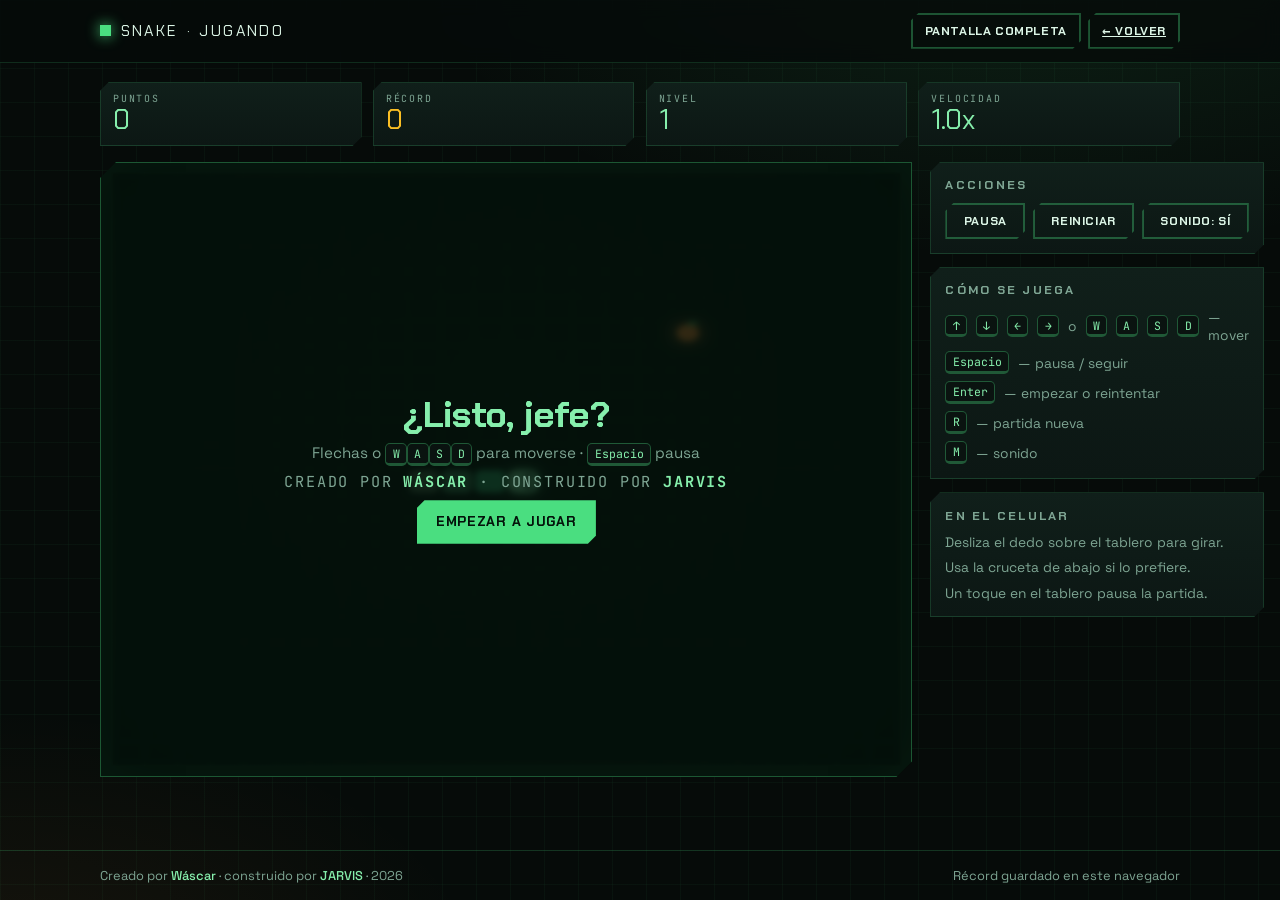
==== juego.html @ d571e1b0 "SNAKE - La Culebrita: juego completo con presentacion, creado por Wascar y JARVIS" ====
<!DOCTYPE html>
<html lang="es">
<head>
<meta charset="utf-8">
<meta name="viewport" content="width=device-width, initial-scale=1, viewport-fit=cover, maximum-scale=1">
<title>SNAKE · Jugar — La Culebrita</title>
<meta name="description" content="Juega a la culebrita: velocidad progresiva, récord guardado y controles para teclado y celular.">
<meta name="theme-color" content="#060b09">
<link rel="preconnect" href="https://fonts.googleapis.com">
<link rel="preconnect" href="https://fonts.gstatic.com" crossorigin>
<link href="https://fonts.googleapis.com/css2?family=Chakra+Petch:wght@600;700&family=Space+Grotesk:wght@400;500;700&family=JetBrains+Mono:wght@400;700&display=swap" rel="stylesheet">
<link rel="stylesheet" href="css/juego.css">
<link rel="icon" href="data:image/svg+xml,<svg xmlns='http://www.w3.org/2000/svg' viewBox='0 0 100 100'><text y='.9em' font-size='90'>🐍</text></svg>">
</head>
<body>

<header class="barra">
  <div class="barra-interna">
    <p class="marca"><span class="punto" aria-hidden="true"></span> SNAKE <span class="sufijo">· jugando</span></p>
    <div class="barra-acciones">
      <button class="boton fantasma pequeno" id="btn-pantalla" type="button"><span class="largo">Pantalla completa</span><span class="corto">⛶ Pantalla</span></button>
      <a class="boton fantasma pequeno" href="index.html">← Volver</a>
    </div>
  </div>
</header>

<main>
  <section class="hud" aria-label="Marcadores">
    <div class="dato"><span class="etiqueta-dato">Puntos</span><span class="valor" id="puntos">0</span></div>
    <div class="dato acento"><span class="etiqueta-dato">Récord</span><span class="valor" id="record">0</span></div>
    <div class="dato"><span class="etiqueta-dato">Nivel</span><span class="valor" id="nivel">1</span></div>
    <div class="dato"><span class="etiqueta-dato">Velocidad</span><span class="valor" id="velocidad">1.0x</span></div>
  </section>

  <section class="zona-juego">
    <div class="marco-tablero" id="marco">
      <canvas id="tablero" width="720" height="720" aria-label="Tablero del juego de la culebrita"></canvas>

      <!-- capa de inicio -->
      <div class="capa" id="capa-inicio">
        <h2>¿Listo, jefe?</h2>
        <p class="solo-teclado">Flechas o <kbd>W</kbd><kbd>A</kbd><kbd>S</kbd><kbd>D</kbd> para moverse · <kbd>Espacio</kbd> pausa</p>
        <p class="solo-tactil">Desliza el dedo para girar · toca el tablero para pausar</p>
        <p class="credito">Creado por <strong>Wáscar</strong> · construido por <strong>JARVIS</strong></p>
        <button class="boton" id="btn-empezar" type="button">Empezar a jugar</button>
      </div>

      <!-- capa de pausa -->
      <div class="capa" id="capa-pausa" hidden>
        <h2>En pausa</h2>
        <p>La culebrita le espera, sin prisa.</p>
        <button class="boton" id="btn-seguir" type="button">Seguir jugando</button>
      </div>

      <!-- capa de fin -->
      <div class="capa" id="capa-fin" hidden>
        <h2>Se acabó</h2>
        <p>Puntuación de esta partida</p>
        <p class="destacado" id="fin-puntos">0</p>
        <p id="fin-mensaje">¡Buen intento!</p>
        <button class="boton" id="btn-otra" type="button">Jugar otra vez</button>
      </div>
    </div>

    <aside class="lateral">
      <div class="caja">
        <h3>Acciones</h3>
        <div class="fila">
          <button class="boton fantasma pequeno" id="btn-pausa" type="button">Pausa</button>
          <button class="boton fantasma pequeno" id="btn-reiniciar" type="button">Reiniciar</button>
          <button class="boton fantasma pequeno" id="btn-sonido" type="button" aria-pressed="false">Sonido: sí</button>
        </div>
      </div>

      <div class="caja">
        <h3>Cómo se juega</h3>
        <ul class="ayuda">
          <li><kbd>↑</kbd><kbd>↓</kbd><kbd>←</kbd><kbd>→</kbd> o <kbd>W</kbd><kbd>A</kbd><kbd>S</kbd><kbd>D</kbd> — mover</li>
          <li><kbd>Espacio</kbd> — pausa / seguir</li>
          <li><kbd>Enter</kbd> — empezar o reintentar</li>
          <li><kbd>R</kbd> — partida nueva</li>
          <li><kbd>M</kbd> — sonido</li>
        </ul>
      </div>

      <div class="caja">
        <h3>En el celular</h3>
        <ul class="ayuda">
          <li>Desliza el dedo sobre el tablero para girar.</li>
          <li>Usa la cruceta de abajo si lo prefiere.</li>
          <li>Un toque en el tablero pausa la partida.</li>
        </ul>
      </div>
    </aside>
  </section>

  <nav class="cruceta" aria-label="Controles táctiles">
    <button class="arriba" type="button" data-dir="arriba" aria-label="Arriba">▲</button>
    <button class="izq" type="button" data-dir="izquierda" aria-label="Izquierda">◀</button>
    <button class="centro" type="button" data-dir="pausa" aria-label="Pausa">❚❚</button>
    <button class="der" type="button" data-dir="derecha" aria-label="Derecha">▶</button>
    <button class="abajo" type="button" data-dir="abajo" aria-label="Abajo">▼</button>
  </nav>
</main>

<footer class="pie">
  <div class="pie-interno">
    <span>Creado por <strong>Wáscar</strong> · construido por <strong>JARVIS</strong> · 2026</span>
    <span>Récord guardado en este navegador</span>
  </div>
</footer>

<script src="js/juego.js" defer></script>
</body>
</html>
---- css/juego.css ----
/* ============================================================
   SNAKE · La Culebrita — estilos de la sala de juego
   ============================================================ */

@layer reset, base, layout, comps;

@layer reset {
  *, *::before, *::after { box-sizing: border-box; }
  * { margin: 0; padding: 0; }
  img, canvas { display: block; max-width: 100%; }
  button, a { font: inherit; color: inherit; }
  ul { list-style: none; }
}

@layer base {
  :root {
    --fondo:         #060b09;
    --fondo-2:       #0a1310;
    --panel:         #0c1714;
    --panel-alto:    #101f1a;
    --fosforo:       #4ade80;
    --fosforo-suave: #86efac;
    --ambar:         #fbbf24;
    --naranja:       #fb923c;
    --rojo:          #f87171;
    --texto:         #dcf5e6;
    --tenue:         #7ea593;
    --linea:         rgba(74, 222, 128, .16);
    --linea-fuerte:  rgba(74, 222, 128, .34);
    --display: "Chakra Petch", "Segoe UI", sans-serif;
    --cuerpo:  "Space Grotesk", "Segoe UI", system-ui, sans-serif;
    --mono:    "JetBrains Mono", ui-monospace, "Cascadia Mono", monospace;
  }

  body {
    font-family: var(--cuerpo);
    color: var(--texto);
    min-height: 100dvh;
    background: var(--fondo);
    background-image:
      radial-gradient(900px 500px at 80% -10%, rgba(74, 222, 128, .12), transparent 70%),
      radial-gradient(700px 400px at 0% 110%, rgba(251, 146, 60, .07), transparent 70%),
      linear-gradient(rgba(74, 222, 128, .04) 1px, transparent 1px),
      linear-gradient(90deg, rgba(74, 222, 128, .04) 1px, transparent 1px);
    background-size: auto, auto, 34px 34px, 34px 34px;
    background-attachment: fixed;
    display: grid;
    grid-template-rows: auto 1fr auto;
    overflow-x: hidden;
  }

  h1, h2 { font-family: var(--display); font-weight: 700; line-height: 1.05; letter-spacing: -.02em; }
  ::selection { background: var(--fosforo); color: #04120a; }
  :focus-visible { outline: 3px solid var(--ambar); outline-offset: 3px; border-radius: 4px; }
}

@layer layout {
  .barra {
    border-bottom: 1px solid var(--linea);
    background: color-mix(in srgb, var(--fondo) 80%, transparent);
    backdrop-filter: blur(10px);
    position: sticky; top: 0; z-index: 10;
  }
  .barra-interna {
    width: min(1080px, 100% - 2rem);
    margin-inline: auto;
    display: flex; align-items: center; justify-content: space-between;
    gap: 1rem; padding-block: .8rem;
  }
  .marca {
    display: flex; align-items: center; gap: .6rem;
    font-family: var(--display); letter-spacing: .16em; text-transform: uppercase;
    font-size: .95rem;
  }
  .marca .punto {
    width: 11px; height: 11px; background: var(--fosforo);
    box-shadow: 0 0 14px var(--fosforo);
  }

  main {
    width: min(1080px, 100% - 2rem);
    margin-inline: auto;
    padding-block: 1.2rem 2rem;
    display: grid;
    gap: 1rem;
    align-content: start;
  }

  .zona-juego {
    display: grid;
    grid-template-columns: minmax(0, 1fr) 250px;
    gap: 1.1rem;
    align-items: start;
  }

  .pie {
    border-top: 1px solid var(--linea);
    color: var(--tenue);
    font-size: .8rem;
  }
  .pie-interno {
    width: min(1080px, 100% - 2rem); margin-inline: auto;
    padding-block: 1rem;
    display: flex; flex-wrap: wrap; gap: .5rem 1.5rem; justify-content: space-between;
  }
}

@layer comps {
  /* --- HUD --- */
  .hud {
    display: grid;
    grid-template-columns: repeat(4, minmax(0, 1fr));
    gap: .7rem;
  }

  .dato {
    border: 1px solid var(--linea);
    background: linear-gradient(180deg, var(--panel-alto), var(--panel));
    padding: .6rem .75rem;
    clip-path: polygon(9px 0, 100% 0, 100% calc(100% - 9px), calc(100% - 9px) 100%, 0 100%, 0 9px);
  }
  .dato .etiqueta-dato {
    font-family: var(--mono); font-size: .62rem; letter-spacing: .18em;
    text-transform: uppercase; color: var(--tenue); display: block;
  }
  .dato .valor {
    font-family: var(--display); font-size: clamp(1.2rem, 3.4vw, 1.7rem);
    color: var(--fosforo-suave); line-height: 1.1;
  }
  .dato.acento .valor { color: var(--ambar); }

  /* --- tablero --- */
  .marco-tablero {
    position: relative;
    border: 1px solid var(--linea-fuerte);
    background: #04100a;
    padding: .6rem;
    box-shadow: inset 0 0 60px rgba(74, 222, 128, .05), 0 30px 60px -34px rgba(0, 0, 0, .95);
    clip-path: polygon(16px 0, 100% 0, 100% calc(100% - 16px), calc(100% - 16px) 100%, 0 100%, 0 16px);
  }

  #tablero {
    width: 100%;
    aspect-ratio: 1 / 1;
    max-height: min(66dvh, 620px);
    margin-inline: auto;
    background: #04100a;
    touch-action: none;      /* que el deslizamiento no haga scroll */
  }

  /* --- capas de mensaje --- */
  .capa {
    position: absolute; inset: .6rem;
    display: grid; place-content: center; gap: .55rem;
    text-align: center;
    background: color-mix(in srgb, #04100a 82%, transparent);
    backdrop-filter: blur(3px);
    padding: 1rem;
    transition: opacity .22s ease, visibility .22s ease;
  }
  .capa[hidden] { display: none; }
  .capa h2 { font-size: clamp(1.4rem, 5vw, 2.3rem); color: var(--fosforo-suave); }
  .capa p { color: var(--tenue); font-size: .95rem; }
  .capa .destacado { font-family: var(--display); color: var(--ambar); font-size: 1.5rem; }
  .capa .boton { justify-self: center; }

  /* --- botones --- */
  .boton {
    display: inline-flex; align-items: center; gap: .5rem;
    font-family: var(--display); font-weight: 700; letter-spacing: .05em;
    text-transform: uppercase; font-size: .85rem;
    padding: .7rem 1.1rem;
    border: 2px solid var(--fosforo);
    background: var(--fosforo); color: #04120a;
    cursor: pointer;
    transition: transform .14s ease, box-shadow .14s ease, background .14s ease, color .14s ease, border-color .14s ease;
    clip-path: polygon(8px 0, 100% 0, 100% calc(100% - 8px), calc(100% - 8px) 100%, 0 100%, 0 8px);
  }
  .boton:hover { transform: translate(-2px, -2px); box-shadow: 5px 5px 0 rgba(4, 10, 7, .9), 0 0 22px rgba(74, 222, 128, .4); }
  .boton:active { transform: translate(1px, 1px); box-shadow: 2px 2px 0 rgba(4, 10, 7, .9); }
  .boton.fantasma {
    background: transparent; color: var(--texto);
    border-color: var(--linea-fuerte); box-shadow: none;
  }
  .boton.fantasma:hover { border-color: var(--fosforo); color: var(--fosforo); box-shadow: 0 0 20px rgba(74, 222, 128, .2); }
  .boton.pequeno { padding: .5rem .75rem; font-size: .76rem; }
  .boton[aria-pressed="true"] { background: var(--ambar); border-color: var(--ambar); }

  .barra-acciones { display: flex; gap: .45rem; align-items: center; flex-wrap: wrap; }
  .corto { display: none; }
  .solo-tactil { display: none; }

  /* autoría: bien visible, como pidió el jefe */
  .credito {
    font-family: var(--mono); font-size: .7rem; letter-spacing: .12em;
    text-transform: uppercase; color: var(--fosforo);
  }
  .credito strong { color: var(--fosforo-suave); }
  .pie strong { color: var(--fosforo-suave); font-weight: 500; }

  /* --- columna lateral --- */
  .lateral { display: grid; gap: .8rem; }

  .caja {
    border: 1px solid var(--linea);
    background: linear-gradient(180deg, var(--panel-alto), var(--panel));
    padding: .9rem;
    clip-path: polygon(10px 0, 100% 0, 100% calc(100% - 10px), calc(100% - 10px) 100%, 0 100%, 0 10px);
  }
  .caja h3 {
    font-family: var(--display); font-size: .78rem; letter-spacing: .18em;
    text-transform: uppercase; color: var(--tenue); margin-bottom: .6rem;
  }
  .caja .fila { display: flex; gap: .5rem; flex-wrap: wrap; }
  .caja .fila .boton { flex: 1 1 auto; justify-content: center; }

  .ayuda { display: grid; gap: .45rem; font-size: .86rem; color: var(--tenue); }
  .ayuda li { display: flex; align-items: center; gap: .55rem; }
  kbd {
    font-family: var(--mono); font-size: .72rem;
    background: var(--fondo-2); border: 1px solid var(--linea-fuerte);
    border-bottom-width: 3px; border-radius: 5px; padding: .12rem .4rem;
    color: var(--fosforo-suave);
  }

  /* --- cruceta táctil --- */
  .cruceta {
    display: none;
    grid-template-columns: repeat(3, 58px);
    grid-template-rows: repeat(3, 58px);
    gap: .4rem;
    justify-content: center;
  }
  .cruceta button {
    border: 1px solid var(--linea-fuerte);
    background: linear-gradient(180deg, var(--panel-alto), var(--panel));
    color: var(--fosforo);
    font-size: 1.35rem;
    cursor: pointer;
    clip-path: polygon(8px 0, 100% 0, 100% calc(100% - 8px), calc(100% - 8px) 100%, 0 100%, 0 8px);
  }
  .cruceta button:active { background: var(--fosforo); color: #04120a; }
  .cruceta .arriba { grid-area: 1 / 2; }
  .cruceta .izq { grid-area: 2 / 1; }
  .cruceta .centro { grid-area: 2 / 2; font-size: 1rem; }
  .cruceta .der { grid-area: 2 / 3; }
  .cruceta .abajo { grid-area: 3 / 2; }

  .aviso-girar { display: none; }

  /* destello al morir */
  .flash { animation: destello .45s ease; }
}

@keyframes destello {
  0%   { box-shadow: inset 0 0 0 0 rgba(248, 113, 113, 0), 0 0 0 rgba(248,113,113,0); }
  35%  { box-shadow: inset 0 0 90px rgba(248, 113, 113, .5), 0 0 40px rgba(248, 113, 113, .35); }
  100% { box-shadow: inset 0 0 0 0 rgba(248, 113, 113, 0), 0 0 0 rgba(248,113,113,0); }
}

/* --- adaptaciones --- */
@media (hover: none) and (pointer: coarse) {
  .cruceta { display: grid; }
  /* el texto de ayuda cambia: en tactil se habla del dedo, no del teclado */
  .solo-teclado { display: none; }
  .solo-tactil { display: block; }
  /* sin zoom por doble toque y sin retardo de 300 ms */
  .boton, .cruceta button, .capa { touch-action: manipulation; }
}

@media (max-width: 900px) {
  .zona-juego { grid-template-columns: 1fr; }
  .hud { gap: .5rem; }
  .lateral { grid-auto-flow: row; }
}

/* --- teléfono en vertical: cabe todo, se juega con el pulgar --- */
@media (max-width: 620px) {
  main { width: min(1080px, 100% - 1rem); padding-block: .5rem .8rem; gap: .5rem; }
  .barra-interna { padding-block: .45rem; }
  .marca { font-size: .78rem; letter-spacing: .1em; }
  .barra-acciones .boton { padding: .4rem .55rem; font-size: .68rem; }

  .hud { grid-template-columns: repeat(4, minmax(0, 1fr)); gap: .3rem; }
  .dato { padding: .32rem .42rem; clip-path: polygon(6px 0, 100% 0, 100% calc(100% - 6px), calc(100% - 6px) 100%, 0 100%, 0 6px); }
  .dato .etiqueta-dato { font-size: .5rem; letter-spacing: .08em; }
  .dato .valor { font-size: .98rem; }

  .marco-tablero { padding: .4rem; }
  /* el tablero se queda con lo que sobra: HUD arriba, acciones y cruceta abajo */
  #tablero { max-height: calc(100dvh - 350px); }

  /* barra compacta y textos de dedo */
  .sufijo, .largo { display: none; }
  .corto { display: inline; }
  .solo-teclado { display: none; }
  .solo-tactil { display: block; }

  .lateral { grid-template-columns: 1fr; }
  .lateral .caja:nth-child(2), .lateral .caja:nth-child(3) { display: none; }
  .caja { padding: .6rem; }

  .cruceta { grid-template-columns: repeat(3, minmax(58px, 82px)); grid-template-rows: repeat(3, 58px); gap: .35rem; }
  /* en pantalla de telefono la cruceta va SIEMPRE visible (no solo si el
     navegador declara puntero tactil) */
  .cruceta { display: grid; }
  .capa h2 { font-size: 1.3rem; }
  .capa p { font-size: .85rem; }
  .pie { font-size: .7rem; }
  .pie-interno { padding-block: .6rem; }
}

/* --- teléfono apaisado: tablero a la izquierda, mandos a la derecha --- */
@media (orientation: landscape) and (max-height: 560px) {
  .barra { position: static; }
  main { padding-block: .35rem .5rem; gap: .45rem; }
  .zona-juego { grid-template-columns: minmax(0, 1fr) 180px; gap: .5rem; }
  #tablero { max-height: calc(100dvh - 170px); }
  .lateral .caja:nth-child(2), .lateral .caja:nth-child(3) { display: none; }
  .hud { grid-template-columns: repeat(4, minmax(0, 1fr)); }
}

@media (prefers-reduced-motion: reduce) {
  * { animation-duration: .001ms !important; transition-duration: .001ms !important; }
}
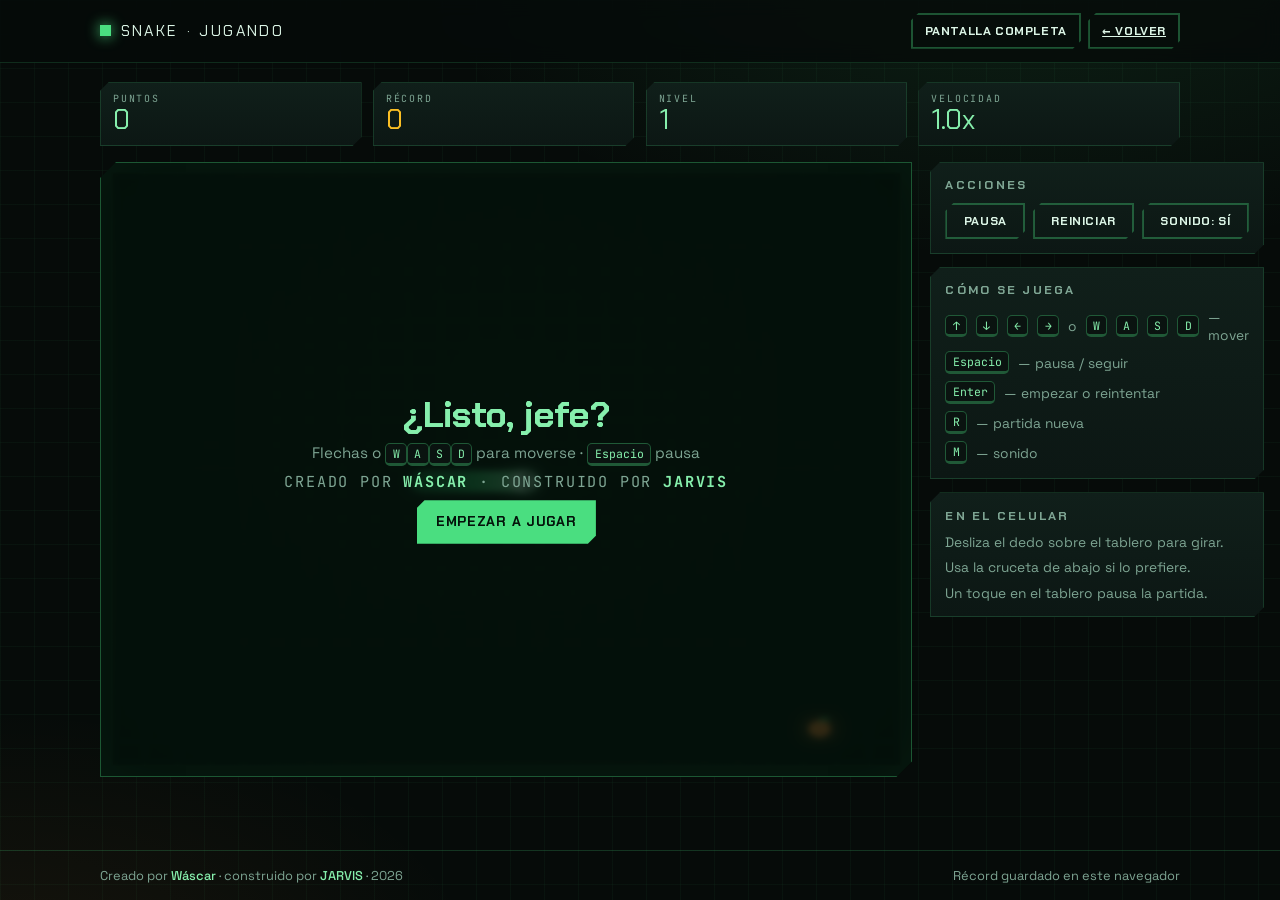
==== commit 2266db43: "Culebrita: cinta continua con curvas suaves y giro nacido en la cabeza" ====
--- a/juego.html
+++ b/juego.html
@@ -1,4 +1,4 @@
-<!DOCTYPE html>
+﻿<!DOCTYPE html>
 <html lang="es">
 <head>
 <meta charset="utf-8">
@@ -9,7 +9,7 @@
 <link rel="preconnect" href="https://fonts.googleapis.com">
 <link rel="preconnect" href="https://fonts.gstatic.com" crossorigin>
 <link href="https://fonts.googleapis.com/css2?family=Chakra+Petch:wght@600;700&family=Space+Grotesk:wght@400;500;700&family=JetBrains+Mono:wght@400;700&display=swap" rel="stylesheet">
-<link rel="stylesheet" href="css/juego.css">
+<link rel="stylesheet" href="css/juego.css?v=2">
 <link rel="icon" href="data:image/svg+xml,<svg xmlns='http://www.w3.org/2000/svg' viewBox='0 0 100 100'><text y='.9em' font-size='90'>🐍</text></svg>">
 </head>
 <body>
@@ -110,6 +110,6 @@
   </div>
 </footer>
 
-<script src="js/juego.js" defer></script>
+<script src="js/juego.js?v=2" defer></script>
 </body>
 </html>
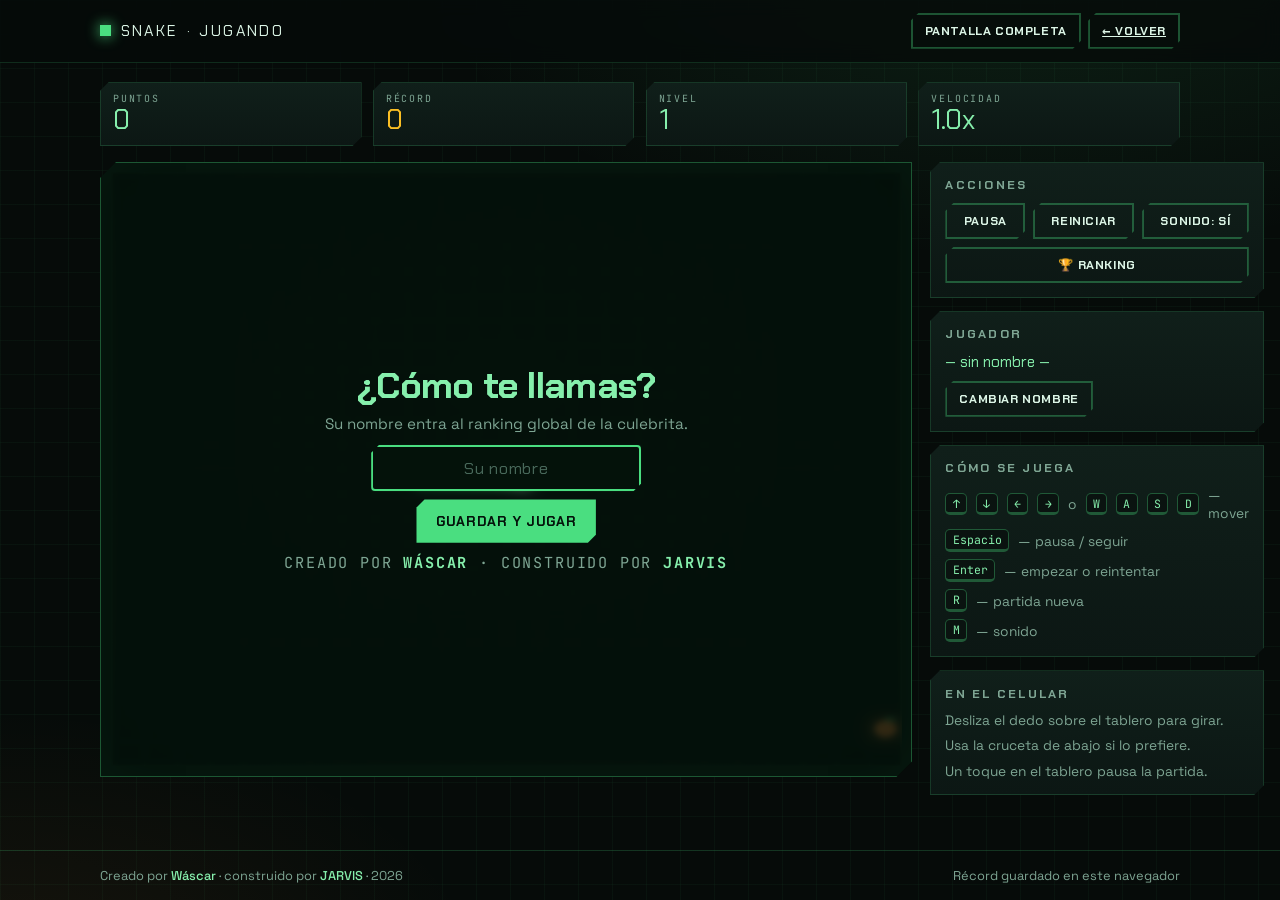
==== commit 558ce654: "Ranking global: nombre del jugador, envio del puntaje y top 10" ====
--- a/juego.html
+++ b/juego.html
@@ -36,6 +36,30 @@
     <div class="marco-tablero" id="marco">
       <canvas id="tablero" width="720" height="720" aria-label="Tablero del juego de la culebrita"></canvas>
 
+      <!-- capa de nombre (la primera vez) -->
+      <div class="capa" id="capa-nombre" hidden>
+        <h2>¿Cómo te llamas?</h2>
+        <p>Su nombre entra al ranking global de la culebrita.</p>
+        <form class="form-nombre" id="form-nombre" autocomplete="off">
+          <input class="campo" id="campo-nombre" type="text" maxlength="12" placeholder="Su nombre" aria-label="Su nombre" autocapitalize="words">
+          <button class="boton" id="btn-guardar-nombre" type="submit">Guardar y jugar</button>
+        </form>
+        <p class="aviso" id="aviso-nombre" hidden></p>
+        <p class="credito">Creado por <strong>Wáscar</strong> · construido por <strong>JARVIS</strong></p>
+      </div>
+
+      <!-- capa del ranking -->
+      <div class="capa capa-lista" id="capa-ranking" hidden>
+        <h2>Ranking global</h2>
+        <p class="sub" id="ranking-sub">Cargando…</p>
+        <ul class="ranking" id="ranking-lista"></ul>
+        <p class="aviso" id="aviso-ranking" hidden></p>
+        <div class="fila">
+          <button class="boton fantasma pequeno" id="btn-ranking-refrescar" type="button">Actualizar</button>
+          <button class="boton pequeno" id="btn-ranking-cerrar" type="button">Cerrar</button>
+        </div>
+      </div>
+
       <!-- capa de inicio -->
       <div class="capa" id="capa-inicio">
         <h2>¿Listo, jefe?</h2>
@@ -58,6 +82,7 @@
         <p>Puntuación de esta partida</p>
         <p class="destacado" id="fin-puntos">0</p>
         <p id="fin-mensaje">¡Buen intento!</p>
+        <p class="puesto" id="fin-ranking"></p>
         <button class="boton" id="btn-otra" type="button">Jugar otra vez</button>
       </div>
     </div>
@@ -69,7 +94,14 @@
           <button class="boton fantasma pequeno" id="btn-pausa" type="button">Pausa</button>
           <button class="boton fantasma pequeno" id="btn-reiniciar" type="button">Reiniciar</button>
           <button class="boton fantasma pequeno" id="btn-sonido" type="button" aria-pressed="false">Sonido: sí</button>
+          <button class="boton fantasma pequeno" id="btn-ranking" type="button">🏆 Ranking</button>
         </div>
+      </div>
+
+      <div class="caja">
+        <h3>Jugador</h3>
+        <p class="quien" id="quien">—</p>
+        <button class="boton fantasma pequeno" id="btn-cambiar-nombre" type="button">Cambiar nombre</button>
       </div>
 
       <div class="caja">
@@ -110,6 +142,7 @@
   </div>
 </footer>
 
-<script src="js/juego.js?v=2" defer></script>
+<script src="js/ranking.js?v=3" defer></script>
+<script src="js/juego.js?v=3" defer></script>
 </body>
 </html>
--- a/css/juego.css
+++ b/css/juego.css
@@ -316,10 +316,80 @@
   main { padding-block: .35rem .5rem; gap: .45rem; }
   .zona-juego { grid-template-columns: minmax(0, 1fr) 180px; gap: .5rem; }
   #tablero { max-height: calc(100dvh - 170px); }
-  .lateral .caja:nth-child(2), .lateral .caja:nth-child(3) { display: none; }
+  .lateral .caja:nth-child(3), .lateral .caja:nth-child(4) { display: none; }
   .hud { grid-template-columns: repeat(4, minmax(0, 1fr)); }
 }
 
 @media (prefers-reduced-motion: reduce) {
   * { animation-duration: .001ms !important; transition-duration: .001ms !important; }
 }
+
+/* --- nombre del jugador y ranking global --- */
+@layer comps {
+  .form-nombre {
+    display: grid; gap: .5rem;
+    justify-self: center; width: min(270px, 100%);
+    margin-top: .2rem;
+  }
+  .campo {
+    width: 100%;
+    font-family: var(--display); font-size: 1.05rem; letter-spacing: .04em;
+    color: var(--fosforo-suave); background: #04120a;
+    border: 2px solid var(--linea-fuerte);
+    padding: .65rem .8rem; text-align: center;
+    clip-path: polygon(8px 0, 100% 0, 100% calc(100% - 8px), calc(100% - 8px) 100%, 0 100%, 0 8px);
+  }
+  .campo::placeholder { color: #48685a; }
+  .campo:focus { outline: none; border-color: var(--fosforo); box-shadow: 0 0 22px rgba(74, 222, 128, .22); }
+
+  .aviso {
+    font-family: var(--mono); font-size: .78rem; letter-spacing: .03em;
+    color: var(--ambar); max-width: 30ch; margin-inline: auto;
+  }
+
+  .puesto { font-family: var(--mono); font-size: .76rem; color: var(--fosforo); }
+
+  .capa-lista { align-content: center; }
+  .capa-lista .sub { font-size: .8rem; }
+  .capa-lista .fila { display: flex; gap: .5rem; justify-content: center; margin-top: .3rem; }
+
+  .ranking {
+    list-style: none; padding: 0; margin: .2rem auto 0;
+    width: min(370px, 100%);
+    max-height: min(48vh, 330px); overflow-y: auto;
+    display: grid; gap: 3px; text-align: left;
+  }
+  .ranking li {
+    display: grid; grid-template-columns: 1.9rem 1fr auto;
+    align-items: center; gap: .5rem;
+    padding: .4rem .6rem;
+    background: rgba(12, 23, 20, .8);
+    border: 1px solid var(--linea);
+    font-size: .84rem; line-height: 1.2;
+  }
+  .ranking li .pos { font-family: var(--mono); font-size: .76rem; color: var(--tenue); }
+  .ranking li .nom {
+    color: var(--texto);
+    overflow: hidden; text-overflow: ellipsis; white-space: nowrap;
+  }
+  .ranking li .pts { font-family: var(--display); color: var(--fosforo-suave); }
+  .ranking li.yo { border-color: var(--fosforo); background: rgba(74, 222, 128, .13); }
+  .ranking li.yo .nom { color: var(--fosforo-suave); }
+  .ranking li.vacio {
+    grid-template-columns: 1fr; justify-items: center;
+    color: var(--tenue); text-align: center;
+  }
+
+  .quien {
+    font-family: var(--display); font-size: .95rem;
+    color: var(--fosforo-suave); margin-bottom: .55rem;
+    overflow: hidden; text-overflow: ellipsis; white-space: nowrap;
+  }
+}
+
+@media (max-width: 620px) {
+  .capa h2 { font-size: 1.25rem; }
+  .form-nombre { width: min(235px, 100%); }
+  .ranking { max-height: 42vh; width: 100%; }
+  .ranking li { font-size: .8rem; padding: .36rem .5rem; }
+}
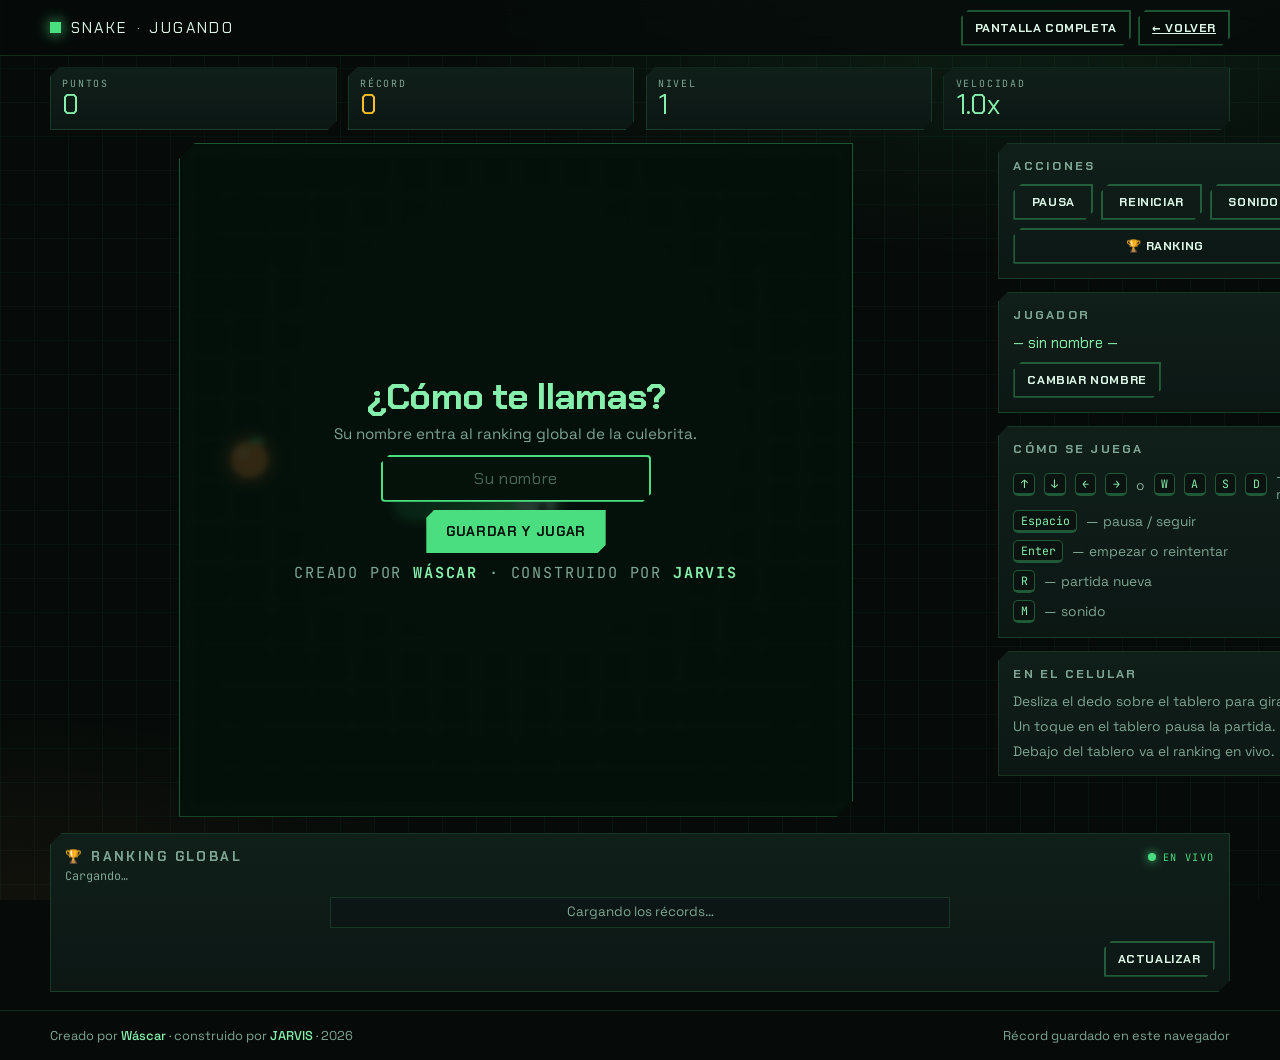
==== commit 545a6274: "Zoom grande del tablero, giro instantaneo y ranking en vivo bajo el area de juego" ====
--- a/juego.html
+++ b/juego.html
@@ -1,4 +1,4 @@
-﻿<!DOCTYPE html>
+<!DOCTYPE html>
 <html lang="es">
 <head>
 <meta charset="utf-8">
@@ -9,7 +9,7 @@
 <link rel="preconnect" href="https://fonts.googleapis.com">
 <link rel="preconnect" href="https://fonts.gstatic.com" crossorigin>
 <link href="https://fonts.googleapis.com/css2?family=Chakra+Petch:wght@600;700&family=Space+Grotesk:wght@400;500;700&family=JetBrains+Mono:wght@400;700&display=swap" rel="stylesheet">
-<link rel="stylesheet" href="css/juego.css?v=2">
+<link rel="stylesheet" href="css/juego.css?v=6">
 <link rel="icon" href="data:image/svg+xml,<svg xmlns='http://www.w3.org/2000/svg' viewBox='0 0 100 100'><text y='.9em' font-size='90'>🐍</text></svg>">
 </head>
 <body>
@@ -87,6 +87,25 @@
       </div>
     </div>
 
+    <!-- ===== RANKING GLOBAL EN VIVO (orden del jefe, 16/09/2026) =====
+         Va pegado debajo del área de juego. Los mandos de flechas se fueron:
+         se juega deslizando el dedo, y en su sitio manda el ranking, que se
+         refresca solo cada 30 s y cada vez que alguien rompe su récord. -->
+    <section class="panel-ranking" id="panel-ranking" aria-label="Ranking global en vivo">
+      <div class="panel-cabeza">
+        <h3>🏆 Ranking global</h3>
+        <span class="vivo"><span class="punto-vivo" aria-hidden="true"></span> en vivo</span>
+      </div>
+      <p class="sub" id="panel-ranking-sub">Cargando…</p>
+      <ol class="ranking ranking-largo" id="panel-ranking-lista">
+        <li class="vacio">Cargando los récords…</li>
+      </ol>
+      <p class="aviso" id="panel-ranking-aviso" hidden></p>
+      <div class="panel-pie">
+        <button class="boton fantasma pequeno" id="btn-panel-refrescar" type="button">Actualizar</button>
+      </div>
+    </section>
+
     <aside class="lateral">
       <div class="caja">
         <h3>Acciones</h3>
@@ -119,20 +138,14 @@
         <h3>En el celular</h3>
         <ul class="ayuda">
           <li>Desliza el dedo sobre el tablero para girar.</li>
-          <li>Usa la cruceta de abajo si lo prefiere.</li>
           <li>Un toque en el tablero pausa la partida.</li>
+          <li>Debajo del tablero va el ranking en vivo.</li>
         </ul>
       </div>
     </aside>
   </section>
 
-  <nav class="cruceta" aria-label="Controles táctiles">
-    <button class="arriba" type="button" data-dir="arriba" aria-label="Arriba">▲</button>
-    <button class="izq" type="button" data-dir="izquierda" aria-label="Izquierda">◀</button>
-    <button class="centro" type="button" data-dir="pausa" aria-label="Pausa">❚❚</button>
-    <button class="der" type="button" data-dir="derecha" aria-label="Derecha">▶</button>
-    <button class="abajo" type="button" data-dir="abajo" aria-label="Abajo">▼</button>
-  </nav>
+  </section>
 </main>
 
 <footer class="pie">
@@ -142,7 +155,7 @@
   </div>
 </footer>
 
-<script src="js/ranking.js?v=3" defer></script>
-<script src="js/juego.js?v=3" defer></script>
+<script src="js/ranking.js?v=6" defer></script>
+<script src="js/juego.js?v=6" defer></script>
 </body>
 </html>
--- a/css/juego.css
+++ b/css/juego.css
@@ -62,10 +62,10 @@
     position: sticky; top: 0; z-index: 10;
   }
   .barra-interna {
-    width: min(1080px, 100% - 2rem);
+    width: min(1180px, 100% - 2rem);
     margin-inline: auto;
     display: flex; align-items: center; justify-content: space-between;
-    gap: 1rem; padding-block: .8rem;
+    gap: 1rem; padding-block: .6rem;
   }
   .marca {
     display: flex; align-items: center; gap: .6rem;
@@ -78,20 +78,27 @@
   }
 
   main {
-    width: min(1080px, 100% - 2rem);
+    width: min(1180px, 100% - 2rem);
     margin-inline: auto;
-    padding-block: 1.2rem 2rem;
+    padding-block: .7rem 1.1rem;
     display: grid;
-    gap: 1rem;
+    gap: .8rem;
     align-content: start;
   }
 
   .zona-juego {
     display: grid;
-    grid-template-columns: minmax(0, 1fr) 250px;
-    gap: 1.1rem;
+    grid-template-columns: minmax(0, 1fr) 232px;
+    /* el ranking manda debajo del área de juego (orden del jefe, 16/09/2026) */
+    grid-template-areas:
+      "tablero lateral"
+      "ranking ranking";
+    gap: 1rem;
     align-items: start;
   }
+  .marco-tablero { grid-area: tablero; }
+  .lateral { grid-area: lateral; }
+  .panel-ranking { grid-area: ranking; }
 
   .pie {
     border-top: 1px solid var(--linea);
@@ -99,7 +106,7 @@
     font-size: .8rem;
   }
   .pie-interno {
-    width: min(1080px, 100% - 2rem); margin-inline: auto;
+    width: min(1180px, 100% - 2rem); margin-inline: auto;
     padding-block: 1rem;
     display: flex; flex-wrap: wrap; gap: .5rem 1.5rem; justify-content: space-between;
   }
@@ -116,7 +123,7 @@
   .dato {
     border: 1px solid var(--linea);
     background: linear-gradient(180deg, var(--panel-alto), var(--panel));
-    padding: .6rem .75rem;
+    padding: .55rem .7rem;
     clip-path: polygon(9px 0, 100% 0, 100% calc(100% - 9px), calc(100% - 9px) 100%, 0 100%, 0 9px);
   }
   .dato .etiqueta-dato {
@@ -130,27 +137,34 @@
   .dato.acento .valor { color: var(--ambar); }
 
   /* --- tablero --- */
+  /* El marco se ajusta EXACTAMENTE al tablero (antes se estiraba a todo el
+     ancho de la columna y dejaba una banda vacía alrededor del juego).
+     ZOOM (16/09/2026): como el tablero bajó a 16 casillas, ahora el marco se
+     lleva TODO el alto disponible de la pantalla y todo el ancho de su
+     columna: el juego manda, el adorno estorba lo mínimo. */
   .marco-tablero {
     position: relative;
+    width: min(100%, calc(100dvh - 226px), 960px);
+    margin-inline: auto;
     border: 1px solid var(--linea-fuerte);
     background: #04100a;
-    padding: .6rem;
+    padding: .5rem;
     box-shadow: inset 0 0 60px rgba(74, 222, 128, .05), 0 30px 60px -34px rgba(0, 0, 0, .95);
     clip-path: polygon(16px 0, 100% 0, 100% calc(100% - 16px), calc(100% - 16px) 100%, 0 100%, 0 16px);
   }
 
+  /* El tablero llena su marco: cuadrado perfecto, sin deformarse. */
   #tablero {
     width: 100%;
     aspect-ratio: 1 / 1;
-    max-height: min(66dvh, 620px);
-    margin-inline: auto;
+    height: auto;
     background: #04100a;
     touch-action: none;      /* que el deslizamiento no haga scroll */
   }
 
   /* --- capas de mensaje --- */
   .capa {
-    position: absolute; inset: .6rem;
+    position: absolute; inset: 0;    /* tapa el tablero entero, no solo su relleno */
     display: grid; place-content: center; gap: .55rem;
     text-align: center;
     background: color-mix(in srgb, #04100a 82%, transparent);
@@ -223,7 +237,10 @@
     color: var(--fosforo-suave);
   }
 
-  /* --- cruceta táctil --- */
+  /* --- cruceta táctil: APARCADA (orden del jefe, 16/09/2026) ---
+     Los mandos de flechas salieron del área de juego para dejarle el sitio al
+     ranking: el juego se maneja deslizando el dedo sobre el tablero. Estos
+     estilos quedan aquí, listos para restaurarlos si algún día los quiere. */
   .cruceta {
     display: none;
     grid-template-columns: repeat(3, 58px);
@@ -260,7 +277,6 @@
 
 /* --- adaptaciones --- */
 @media (hover: none) and (pointer: coarse) {
-  .cruceta { display: grid; }
   /* el texto de ayuda cambia: en tactil se habla del dedo, no del teclado */
   .solo-teclado { display: none; }
   .solo-tactil { display: block; }
@@ -269,26 +285,35 @@
 }
 
 @media (max-width: 900px) {
-  .zona-juego { grid-template-columns: 1fr; }
+  .zona-juego {
+    grid-template-columns: 1fr;
+    grid-template-areas:
+      "tablero"
+      "ranking"
+      "lateral";
+  }
   .hud { gap: .5rem; }
   .lateral { grid-auto-flow: row; }
 }
 
 /* --- teléfono en vertical: cabe todo, se juega con el pulgar --- */
 @media (max-width: 620px) {
-  main { width: min(1080px, 100% - 1rem); padding-block: .5rem .8rem; gap: .5rem; }
-  .barra-interna { padding-block: .45rem; }
+  /* menos adornos alrededor = más tablero (el juego manda, no el marco) */
+  main { width: 100%; padding-inline: .1rem; padding-block: .25rem .45rem; gap: .35rem; }
+  .barra-interna { padding-block: .35rem; }
   .marca { font-size: .78rem; letter-spacing: .1em; }
   .barra-acciones .boton { padding: .4rem .55rem; font-size: .68rem; }
 
   .hud { grid-template-columns: repeat(4, minmax(0, 1fr)); gap: .3rem; }
-  .dato { padding: .32rem .42rem; clip-path: polygon(6px 0, 100% 0, 100% calc(100% - 6px), calc(100% - 6px) 100%, 0 100%, 0 6px); }
+  .dato { padding: .3rem .4rem; clip-path: polygon(6px 0, 100% 0, 100% calc(100% - 6px), calc(100% - 6px) 100%, 0 100%, 0 6px); }
   .dato .etiqueta-dato { font-size: .5rem; letter-spacing: .08em; }
   .dato .valor { font-size: .98rem; }
 
-  .marco-tablero { padding: .4rem; }
-  /* el tablero se queda con lo que sobra: HUD arriba, acciones y cruceta abajo */
-  #tablero { max-height: calc(100dvh - 350px); }
+  /* el tablero se queda con TODO el ancho y con lo que sobra de alto:
+     HUD arriba, acciones y cruceta abajo (marco casi sin relleno) */
+  .marco-tablero { width: min(100%, calc(100dvh - 248px)); padding: .18rem; }
+  /* el pie estorba en el teléfono: fuera, y el tablero gana altura */
+  .pie { display: none; }
 
   /* barra compacta y textos de dedo */
   .sufijo, .largo { display: none; }
@@ -297,27 +322,36 @@
   .solo-tactil { display: block; }
 
   .lateral { grid-template-columns: 1fr; }
-  .lateral .caja:nth-child(2), .lateral .caja:nth-child(3) { display: none; }
+  /* en el teléfono solo queda la caja de acciones: así el tablero, los mandos
+     y los marcadores caben en la pantalla SIN tener que deslizar */
+  .lateral .caja:nth-child(2),
+  .lateral .caja:nth-child(3),
+  .lateral .caja:nth-child(4) { display: none; }
   .caja { padding: .6rem; }
 
-  .cruceta { grid-template-columns: repeat(3, minmax(58px, 82px)); grid-template-rows: repeat(3, 58px); gap: .35rem; }
-  /* en pantalla de telefono la cruceta va SIEMPRE visible (no solo si el
-     navegador declara puntero tactil) */
-  .cruceta { display: grid; }
   .capa h2 { font-size: 1.3rem; }
   .capa p { font-size: .85rem; }
   .pie { font-size: .7rem; }
   .pie-interno { padding-block: .6rem; }
 }
 
-/* --- teléfono apaisado: tablero a la izquierda, mandos a la derecha --- */
+/* --- teléfono apaisado: tablero a la izquierda, mandos a la derecha ---
+   ZOOM (16/09/2026): aquí el tablero se quedaba pequeñísimo porque la cruceta
+   de 3 filas se comía el alto. Ahora es UNA sola fila de flechas y todo el
+   adorno se compacta, así el tablero gana casi 60 px de lado. */
 @media (orientation: landscape) and (max-height: 560px) {
   .barra { position: static; }
-  main { padding-block: .35rem .5rem; gap: .45rem; }
-  .zona-juego { grid-template-columns: minmax(0, 1fr) 180px; gap: .5rem; }
-  #tablero { max-height: calc(100dvh - 170px); }
+  .barra-interna { padding-block: .25rem; }
+  .marca { font-size: .8rem; }
+  main { padding-block: .3rem .4rem; gap: .35rem; }
+  .zona-juego { grid-template-columns: minmax(0, 1fr) 176px; gap: .5rem; }
+  /* sin cruceta el tablero se lleva casi todo el alto de la pantalla */
+  .marco-tablero { width: min(100%, calc(100dvh - 116px)); padding: .3rem; }
   .lateral .caja:nth-child(3), .lateral .caja:nth-child(4) { display: none; }
-  .hud { grid-template-columns: repeat(4, minmax(0, 1fr)); }
+  .hud { grid-template-columns: repeat(4, minmax(0, 1fr)); gap: .35rem; }
+  .dato { padding: .3rem .45rem; }
+  .dato .valor { font-size: 1.05rem; }
+  .pie { display: none; }
 }
 
 @media (prefers-reduced-motion: reduce) {
@@ -385,6 +419,49 @@
     color: var(--fosforo-suave); margin-bottom: .55rem;
     overflow: hidden; text-overflow: ellipsis; white-space: nowrap;
   }
+
+  /* --- panel del ranking: va pegado debajo del área de juego --- */
+  .panel-ranking {
+    border: 1px solid var(--linea);
+    background: linear-gradient(180deg, var(--panel-alto), var(--panel));
+    padding: .9rem;
+    clip-path: polygon(12px 0, 100% 0, 100% calc(100% - 12px), calc(100% - 12px) 100%, 0 100%, 0 12px);
+  }
+  .panel-cabeza {
+    display: flex; align-items: baseline; justify-content: space-between;
+    gap: .6rem; flex-wrap: wrap;
+  }
+  .panel-cabeza h3 {
+    font-family: var(--display); font-size: .84rem; letter-spacing: .18em;
+    text-transform: uppercase; color: var(--tenue);
+  }
+  .vivo {
+    display: inline-flex; align-items: center; gap: .4rem;
+    font-family: var(--mono); font-size: .64rem; letter-spacing: .14em;
+    text-transform: uppercase; color: var(--fosforo);
+  }
+  .punto-vivo {
+    width: 8px; height: 8px; border-radius: 50%; background: var(--fosforo);
+    box-shadow: 0 0 10px var(--fosforo);
+    animation: latidoVivo 1.8s ease-in-out infinite;
+  }
+  .panel-ranking .sub {
+    font-family: var(--mono); font-size: .74rem; color: var(--tenue);
+    margin-top: .2rem;
+  }
+  /* la lista del panel es más ancha que la del cartel: caben los diez */
+  .panel-ranking .ranking {
+    width: min(620px, 100%);
+    max-height: none;
+    margin-top: .8rem;
+  }
+  .panel-ranking .aviso { margin-inline: 0; text-align: left; margin-top: .5rem; }
+  .panel-pie { display: flex; justify-content: flex-end; margin-top: .8rem; }
+}
+
+@keyframes latidoVivo {
+  0%, 100% { opacity: 1; }
+  50%      { opacity: .22; }
 }
 
 @media (max-width: 620px) {
@@ -392,4 +469,8 @@
   .form-nombre { width: min(235px, 100%); }
   .ranking { max-height: 42vh; width: 100%; }
   .ranking li { font-size: .8rem; padding: .36rem .5rem; }
-}
+  /* el ranking va justo debajo del tablero: con poco relleno y bien legible */
+  .panel-ranking { padding: .7rem; }
+  .panel-ranking .ranking { margin-top: .6rem; }
+  .panel-ranking .ranking-largo { max-height: none; }
+}
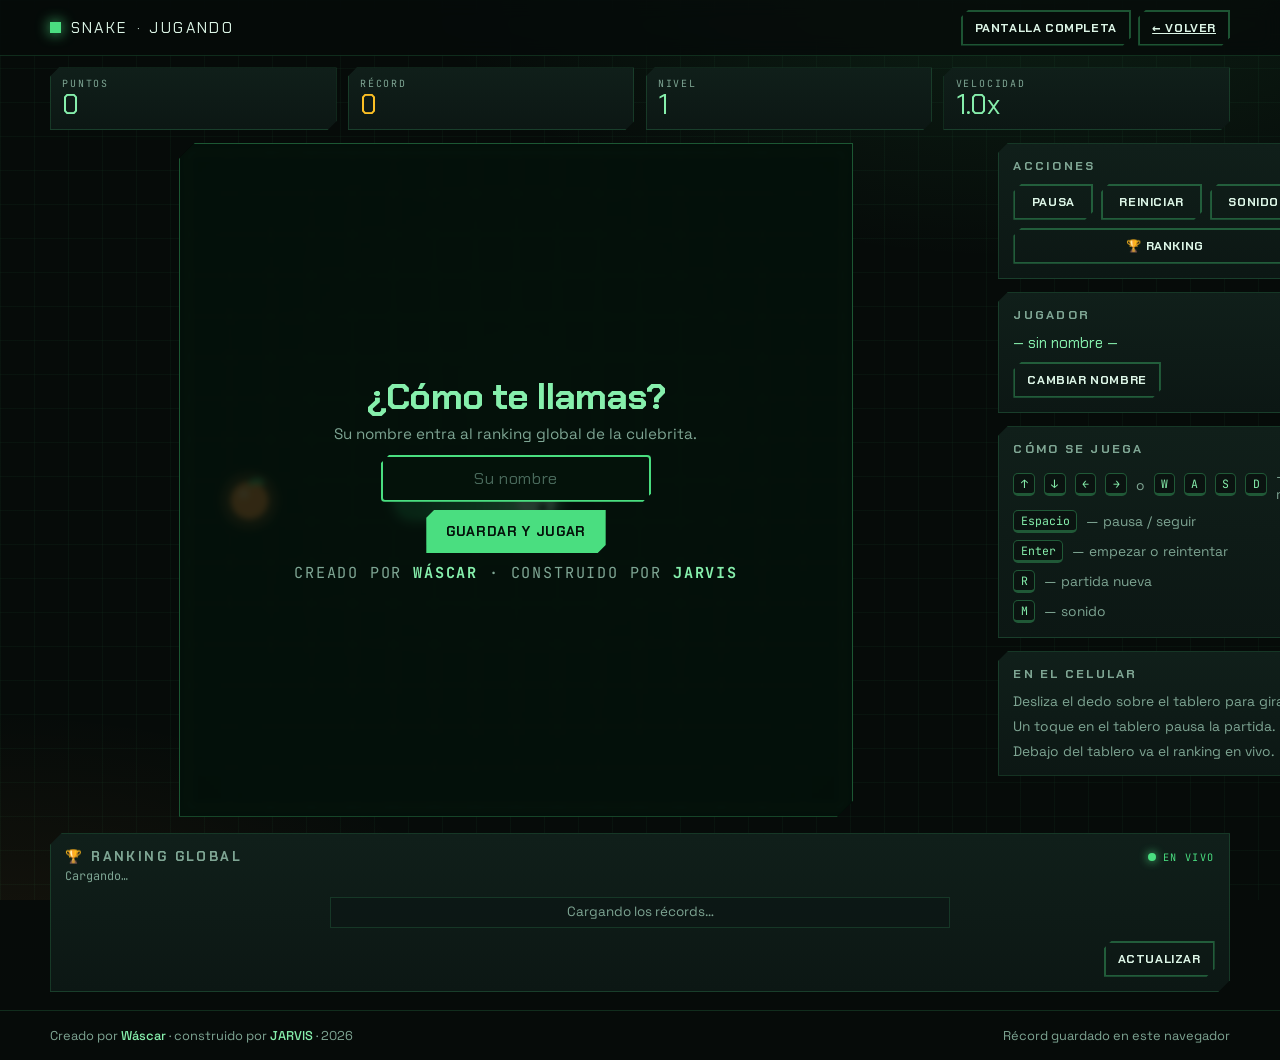
==== commit c43ea113: "Sello de version v7 para que los navegadores traigan el ranking al dia" ====
--- a/juego.html
+++ b/juego.html
@@ -9,7 +9,7 @@
 <link rel="preconnect" href="https://fonts.googleapis.com">
 <link rel="preconnect" href="https://fonts.gstatic.com" crossorigin>
 <link href="https://fonts.googleapis.com/css2?family=Chakra+Petch:wght@600;700&family=Space+Grotesk:wght@400;500;700&family=JetBrains+Mono:wght@400;700&display=swap" rel="stylesheet">
-<link rel="stylesheet" href="css/juego.css?v=6">
+<link rel="stylesheet" href="css/juego.css?v=7">
 <link rel="icon" href="data:image/svg+xml,<svg xmlns='http://www.w3.org/2000/svg' viewBox='0 0 100 100'><text y='.9em' font-size='90'>🐍</text></svg>">
 </head>
 <body>
@@ -155,7 +155,7 @@
   </div>
 </footer>
 
-<script src="js/ranking.js?v=6" defer></script>
-<script src="js/juego.js?v=6" defer></script>
+<script src="js/ranking.js?v=7" defer></script>
+<script src="js/juego.js?v=7" defer></script>
 </body>
 </html>
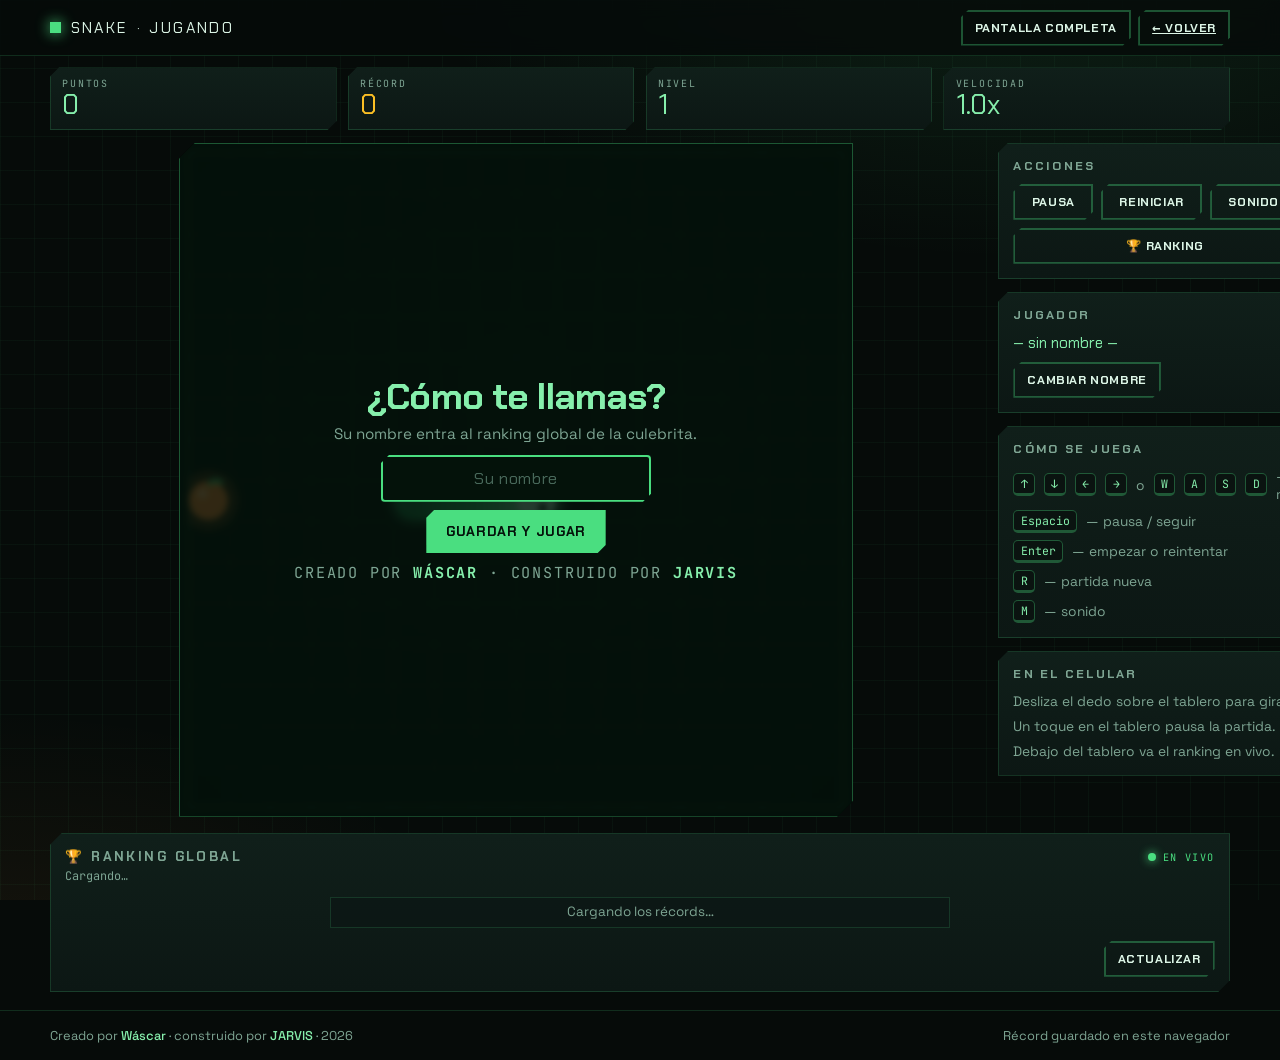
==== commit 495d9993: "El logo SNAKE de la barra y el titulo de la portada llevan a la pagina principal" ====
--- a/juego.html
+++ b/juego.html
@@ -9,14 +9,14 @@
 <link rel="preconnect" href="https://fonts.googleapis.com">
 <link rel="preconnect" href="https://fonts.gstatic.com" crossorigin>
 <link href="https://fonts.googleapis.com/css2?family=Chakra+Petch:wght@600;700&family=Space+Grotesk:wght@400;500;700&family=JetBrains+Mono:wght@400;700&display=swap" rel="stylesheet">
-<link rel="stylesheet" href="css/juego.css?v=7">
+<link rel="stylesheet" href="css/juego.css?v=8">
 <link rel="icon" href="data:image/svg+xml,<svg xmlns='http://www.w3.org/2000/svg' viewBox='0 0 100 100'><text y='.9em' font-size='90'>🐍</text></svg>">
 </head>
 <body>
 
 <header class="barra">
   <div class="barra-interna">
-    <p class="marca"><span class="punto" aria-hidden="true"></span> SNAKE <span class="sufijo">· jugando</span></p>
+      <a class="marca" href="index.html" title="Volver a la página principal"><span class="punto" aria-hidden="true"></span> SNAKE <span class="sufijo">· jugando</span></a>
     <div class="barra-acciones">
       <button class="boton fantasma pequeno" id="btn-pantalla" type="button"><span class="largo">Pantalla completa</span><span class="corto">⛶ Pantalla</span></button>
       <a class="boton fantasma pequeno" href="index.html">← Volver</a>
@@ -155,7 +155,7 @@
   </div>
 </footer>
 
-<script src="js/ranking.js?v=7" defer></script>
-<script src="js/juego.js?v=7" defer></script>
+<script src="js/ranking.js?v=8" defer></script>
+<script src="js/juego.js?v=8" defer></script>
 </body>
 </html>
--- a/css/juego.css
+++ b/css/juego.css
@@ -77,6 +77,12 @@
     box-shadow: 0 0 14px var(--fosforo);
   }
 
+  /* La marca es un enlace (orden del jefe, 16/09/2026): pulsándola se vuelve
+     a la página principal. Mismo aspecto, pero se nota que se puede pulsar. */
+  a.marca { color: inherit; text-decoration: none; transition: color .18s ease; }
+  a.marca:hover, a.marca:focus-visible { color: var(--fosforo); }
+  a.marca:hover .punto { box-shadow: 0 0 24px var(--fosforo); }
+
   main {
     width: min(1180px, 100% - 2rem);
     margin-inline: auto;
